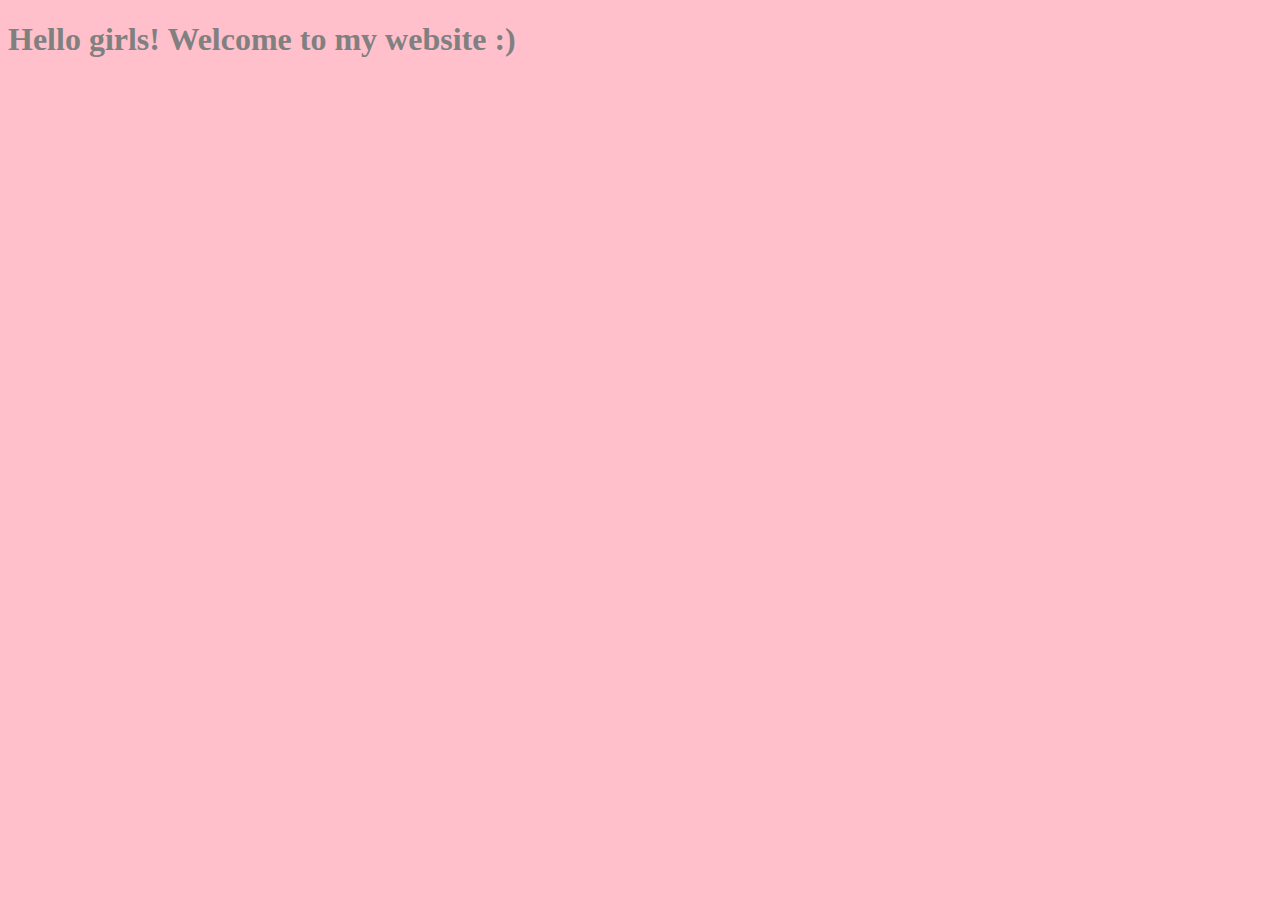
==== index.html @ 394f40fa "Adding Index and Styles" ====
<!DOCTYPE html>
<html lang="en" dir="ltr">
  <head>
    <meta charset="utf-8">
    <title>My github website</title>
    <link rel="stylesheet" href="css/styles.css">
  </head>
  <body>
    <h1>Hello girls! Welcome to my website :)</h1>
  </body>
</html>
---- css/styles.css ----
body {
  background-color: pink;
}

h1 {
  color: grey;
}
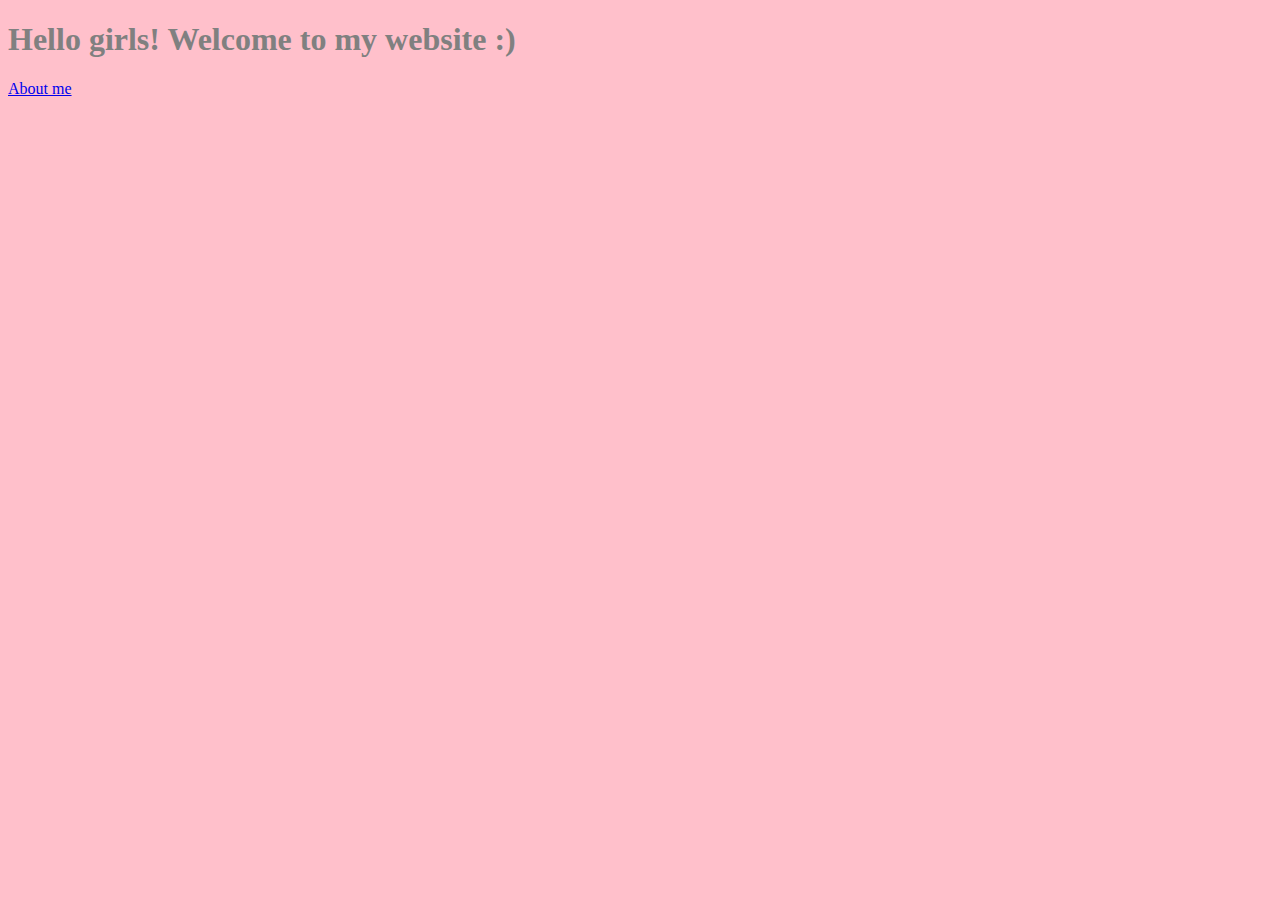
==== commit d2751cba: "Adding about page" ====
--- a/index.html
+++ b/index.html
@@ -7,5 +7,6 @@
   </head>
   <body>
     <h1>Hello girls! Welcome to my website :)</h1>
+    <a href="about.html">About me</a>
   </body>
 </html>
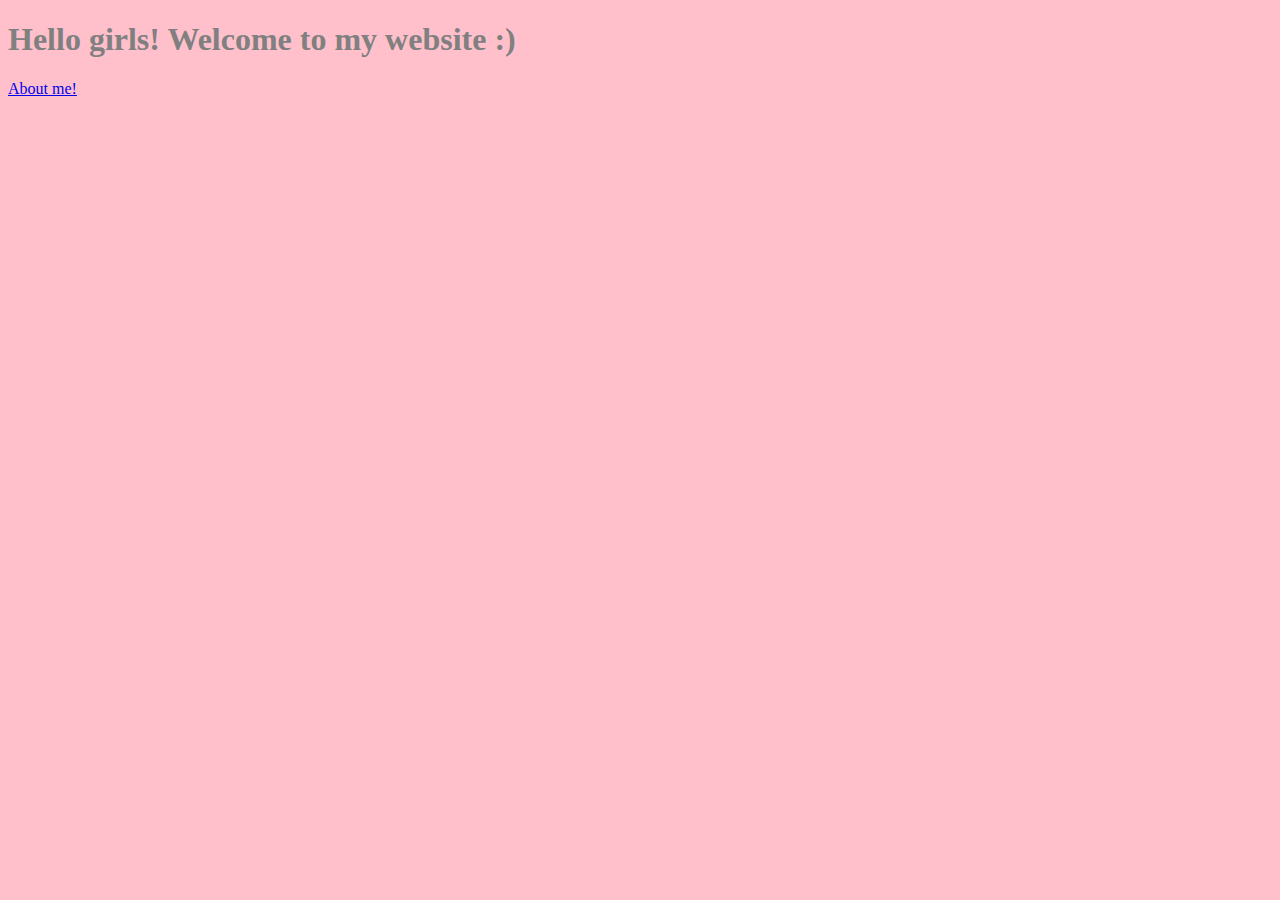
==== commit d6a9991a: "Making a change to deploy" ====
--- a/index.html
+++ b/index.html
@@ -7,6 +7,6 @@
   </head>
   <body>
     <h1>Hello girls! Welcome to my website :)</h1>
-    <a href="about.html">About me</a>
+    <a href="about.html">About me!</a>
   </body>
 </html>
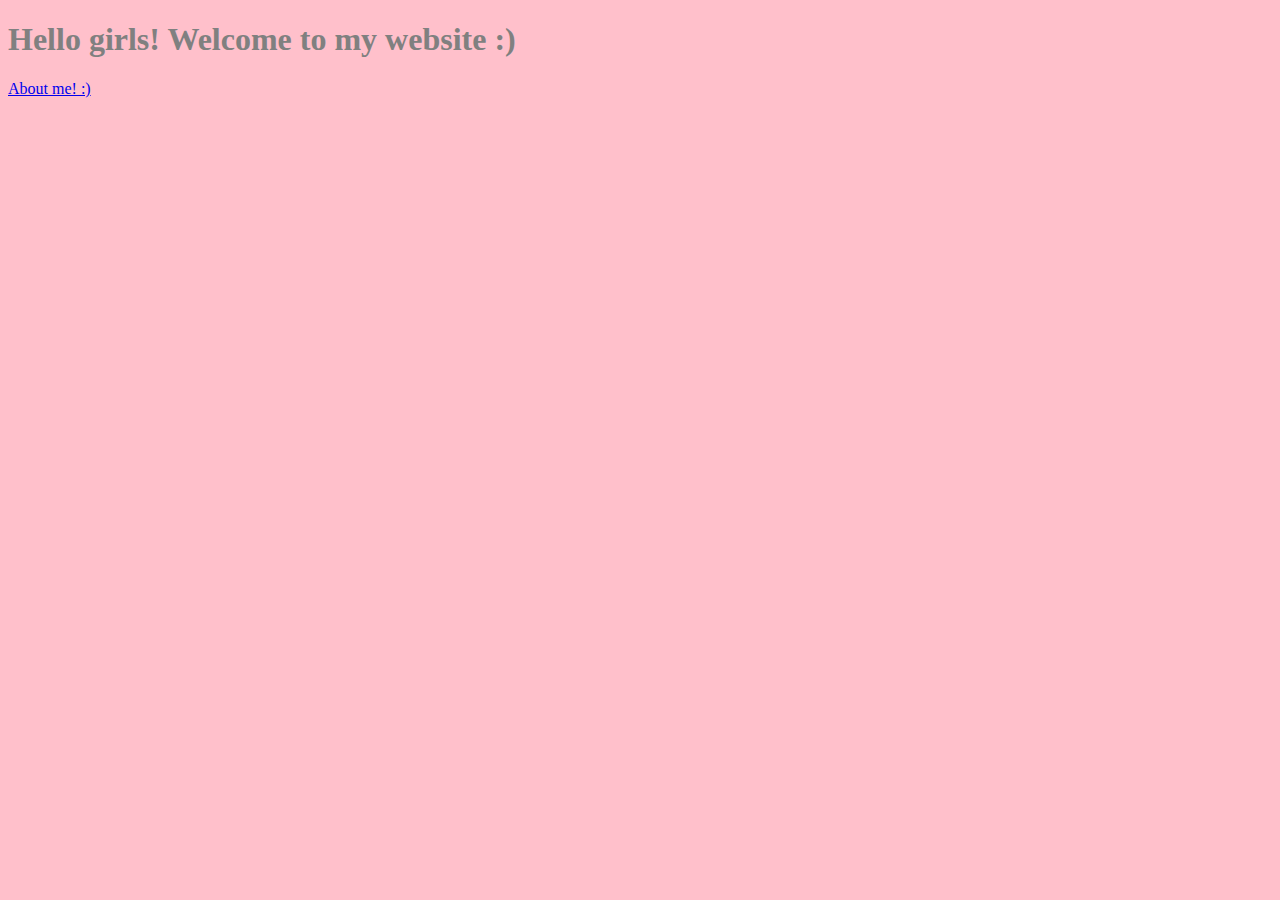
==== commit 2bb801ff: "Smiley face" ====
--- a/index.html
+++ b/index.html
@@ -7,6 +7,6 @@
   </head>
   <body>
     <h1>Hello girls! Welcome to my website :)</h1>
-    <a href="about.html">About me!</a>
+    <a href="about.html">About me! :)</a>
   </body>
 </html>
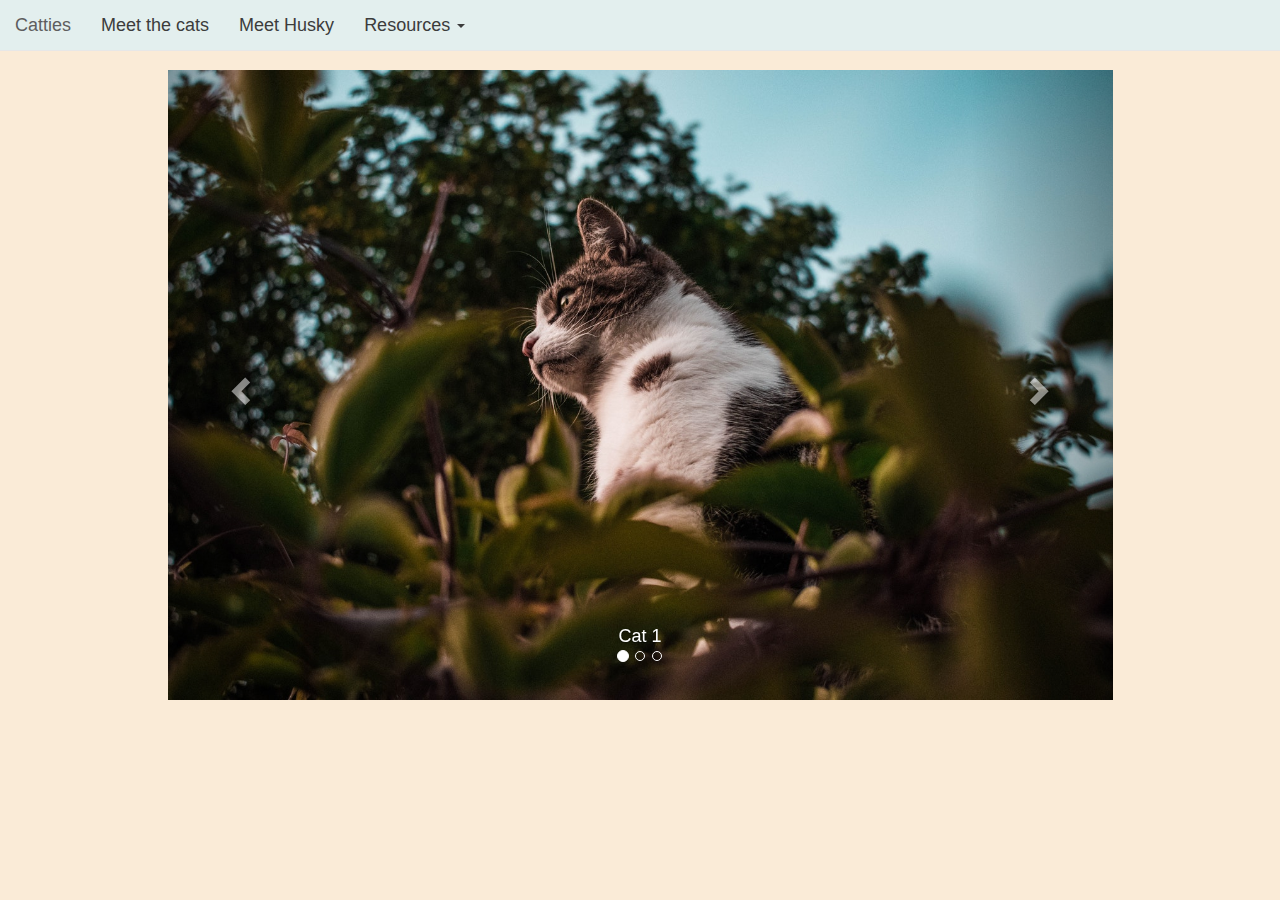
==== commit e9b5a5b4: "Adding jQuery locally" ====
--- a/index.html
+++ b/index.html
@@ -1,12 +1,142 @@
 <!DOCTYPE html>
-<html lang="en" dir="ltr">
+<html>
   <head>
-    <meta charset="utf-8">
-    <title>My github website</title>
-    <link rel="stylesheet" href="css/styles.css">
+    <title>Bootstrap Full Demo</title>
+    <link rel="stylesheet" href="css/bootstrap.css" />
+    <link rel="stylesheet" href="css/styles.css" />
+    <script type="text/javascript" src="js/jquery-3.2.1.min.js"></script>
+    <script type="text/javascript" src="js/bootstrap.min.js"></script>
+    <meta name="viewport" content="width=device-width, initial-scale=1.0" />
   </head>
+
   <body>
-    <h1>Hello girls! Welcome to my website :)</h1>
-    <a href="about.html">About me! :)</a>
+    <nav class="navbar navbar-default navbar-fixed-top">
+      <div class="container-fluid">
+        <div class="navbar-header">
+          <button
+            type="button"
+            class="navbar-toggle collapsed"
+            data-toggle="collapse"
+            data-target="#bs-example-navbar-collapse-1"
+            aria-expanded="false"
+          >
+            <span class="sr-only">Toggle navigation</span>
+            <span class="icon-bar"></span>
+            <span class="icon-bar"></span>
+            <span class="icon-bar"></span>
+          </button>
+          <a class="navbar-brand" href="#">Catties</a>
+        </div>
+
+        <!-- Collect the nav links, forms, and other content for toggling -->
+        <div class="collapse navbar-collapse" id="bs-example-navbar-collapse-1">
+          <ul class="nav navbar-nav">
+            <li>
+              <a href="cats.html"
+                >Meet the cats <span class="sr-only">(current)</span></a
+              >
+            </li>
+            <li><a href="me.html">Meet Husky</a></li>
+            <li class="dropdown">
+              <a
+                href="#"
+                class="dropdown-toggle"
+                data-toggle="dropdown"
+                role="button"
+                aria-haspopup="true"
+                aria-expanded="false"
+                >Resources <span class="caret"></span
+              ></a>
+              <ul class="dropdown-menu">
+                <li><a href="https://www.cats.org.uk/">Cats.org.uk</a></li>
+                <li>
+                  <a
+                    href="https://www.pinterest.co.uk/josilynhale/funny-cats/?lp=true"
+                    >Funny cats</a
+                  >
+                </li>
+                <li>
+                  <a href="https://www.rspca.org.uk/adviceandwelfare/pets/cats"
+                    >RSPCA</a
+                  >
+                </li>
+              </ul>
+            </li>
+          </ul>
+        </div>
+      </div>
+    </nav>
+    <div class="container">
+      <div class="row">
+        <div class="col-md-10 col-md-offset-1">
+          <div id="carousel" class="carousel slide" data-ride="carousel">
+            <!-- Indicators -->
+            <ol class="carousel-indicators">
+              <li
+                data-target="#carousel-example-generic"
+                data-slide-to="0"
+                class="active"
+              ></li>
+              <li
+                data-target="#carousel-example-generic"
+                data-slide-to="1"
+              ></li>
+              <li
+                data-target="#carousel-example-generic"
+                data-slide-to="2"
+              ></li>
+            </ol>
+
+            <!-- Wrapper for slides -->
+            <div class="carousel-inner" role="listbox">
+              <div class="item active">
+                <img src="images/cat1.jpeg" alt="Cat" />
+                <div class="carousel-caption">
+                  Cat 1
+                </div>
+              </div>
+              <div class="item">
+                <img src="images/cat2.jpeg" alt="Cat" />
+                <div class="carousel-caption">
+                  Cat 2
+                </div>
+              </div>
+              <div class="item">
+                <img src="images/cat3.jpeg" alt="Cat" />
+                <div class="carousel-caption">
+                  Cat 3
+                </div>
+              </div>
+            </div>
+
+            <!-- Controls -->
+            <a
+              class="left carousel-control"
+              href="#carousel"
+              role="button"
+              data-slide="prev"
+            >
+              <span
+                class="glyphicon glyphicon-chevron-left"
+                aria-hidden="true"
+              ></span>
+              <span class="sr-only">Previous</span>
+            </a>
+            <a
+              class="right carousel-control"
+              href="#carousel"
+              role="button"
+              data-slide="next"
+            >
+              <span
+                class="glyphicon glyphicon-chevron-right"
+                aria-hidden="true"
+              ></span>
+              <span class="sr-only">Next</span>
+            </a>
+          </div>
+        </div>
+      </div>
+    </div>
   </body>
 </html>
--- a/css/styles.css
+++ b/css/styles.css
@@ -1,7 +1,24 @@
 body {
-  background-color: pink;
+  background-color: antiquewhite;
+  font-size: 18px;
 }
 
-h1 {
-  color: grey;
+body > .container {
+  padding: 70px 15px 0;
 }
+
+.navbar-default {
+  background-color: #e3efee;
+  margin-bottom: 50px;
+}
+
+.navbar-default .navbar-nav > li > a,
+.navbar-default .navbar-brand {
+  color: #3c3c3c;
+}
+
+.img-circle {
+  width: 200px;
+  height: 200px;
+  margin: auto;
+}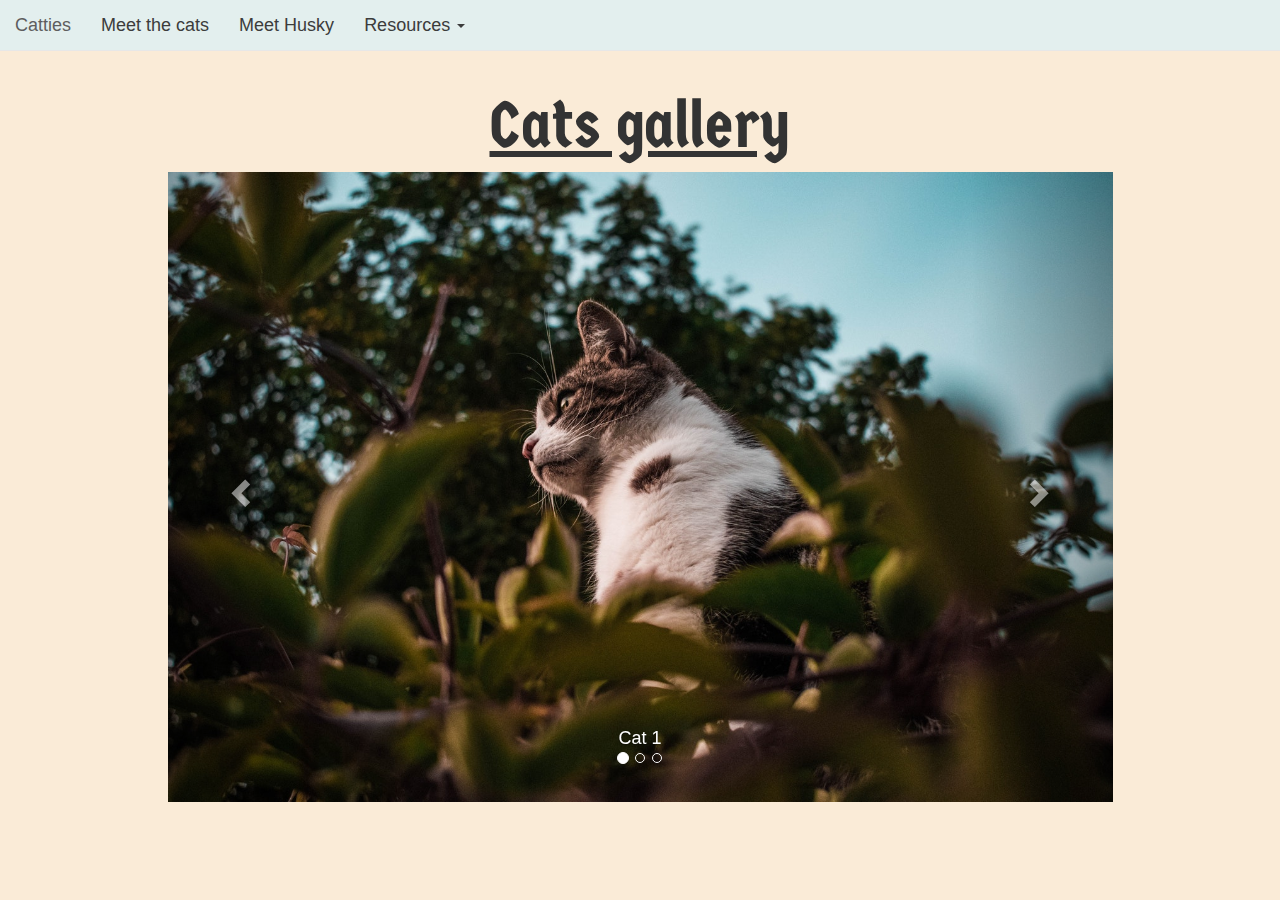
==== commit 4bc28a81: "Google fonts added" ====
--- a/index.html
+++ b/index.html
@@ -6,6 +6,8 @@
     <link rel="stylesheet" href="css/styles.css" />
     <script type="text/javascript" src="js/jquery-3.2.1.min.js"></script>
     <script type="text/javascript" src="js/bootstrap.min.js"></script>
+    <script type="text/javascript" src="js/scripts.js"></script>
+    <link href="https://fonts.googleapis.com/css?family=Dosis|Germania+One" rel="stylesheet">
     <meta name="viewport" content="width=device-width, initial-scale=1.0" />
   </head>
 
@@ -67,6 +69,9 @@
       </div>
     </nav>
     <div class="container">
+
+      <h1 class="text-center underlined">Cats gallery</h1>
+
       <div class="row">
         <div class="col-md-10 col-md-offset-1">
           <div id="carousel" class="carousel slide" data-ride="carousel">
--- a/css/styles.css
+++ b/css/styles.css
@@ -17,8 +17,46 @@
   color: #3c3c3c;
 }
 
+.navbar-default .navbar-nav > .active > a,
+.navbar-default .navbar-nav > .active > a:hover,
+.navbar-default .navbar-nav > .active > a:focus {
+    background-color: #b8d4d1;
+}
+
 .img-circle {
   width: 200px;
   height: 200px;
   margin: auto;
-}+}
+
+.hide {
+  display: none;
+}
+
+.cats .row {
+  margin-bottom: 40px;
+}
+
+#cats-page {
+  background-color: #fdffde;
+}
+
+#me-page {
+  background-color: #fad7e4;
+}
+
+h1, h2, h3 {
+  font-family: 'Germania One', cursive;
+}
+
+h1 {
+  font-size: 65px;
+}
+
+h1.underlined {
+  text-decoration: underline;
+}
+
+p {
+  font-family: 'Dosis', sans-serif;
+}
